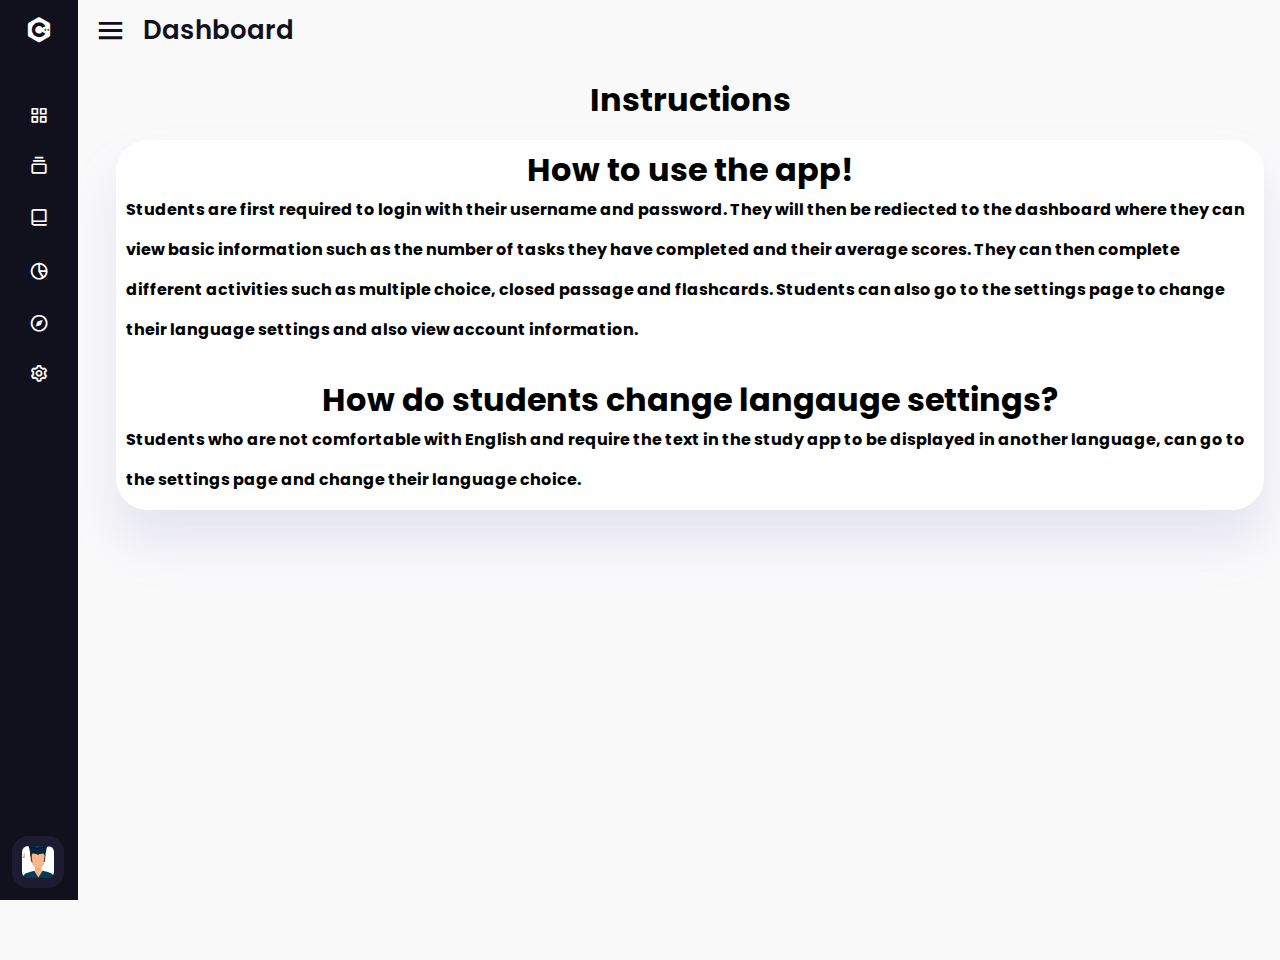
==== SDD task 1/instructions.html @ 73c17043 "Add files via upload" ====
<!DOCTYPE html>
<html>

<head>
  <!-- Meta tags -->
  <meta charset="UTF-8">
  <meta http-equiv="X-UA-Compatible" content="IE=edge">
  <meta name="viewport" content="width=device-width, initial-scale=1.0">
  <!-- Page title -->
  <title>FAQ</title>
  <!-- External CSS stylesheets -->
  <link href='https://unpkg.com/boxicons@2.1.4/css/boxicons.min.css' rel='stylesheet'>
  <link rel="stylesheet" href="styles.css">
  <style>
    .faq-questions {
      margin-top: 1rem;
      background: #fff;
      padding: 10px;
      line-height: 2.5rem;
      border-radius: 2rem;
      box-shadow: 0 2rem 3rem rgba(132, 139, 200, 0.18);
      transition: all 300ms ease;
    }

    .faq-questions:hover {
      box-shadow: none;
    }
  </style>
</head>

<body>



  <!-- Sidebar -->
  <div class="sidebar close">
    <div class="logo-details">
      <i class='bx bxl-c-plus-plus'></i>
      <span class="logo_name">StudyFlow</span>
    </div>
    <ul class="nav-links">
      <li>
        <a href="dashboard.html">
          <i class='bx bx-grid-alt'></i>
          <span class="link_name">Dashboard</span>
        </a>
        <ul class="sub-menu blank">
          <li><a class="link_name" href="#">Dashboard</a></li>
        </ul>
      </li>
      <li>
        <div class="iocn-link">
          <a href="flashcards.html">
            <i class='bx bx-collection'></i>
            <span class="link_name">FlashCards</span>
          </a>
        </div>
        <ul class="sub-menu">
          <li><a class="link_name" href="#">Flashcards</a></li>
        </ul>
      </li>
      <li>
        <div class="iocn-link">
          <a href="closedpassage.html">
            <i class='bx bx-book-alt'></i>
            <span class="link_name">Closed Passage</span>
          </a>
        </div>
        <ul class="sub-menu">
          <li><a class="link_name" href="#">Closed Passage</a></li>
        </ul>
      </li>
      <li>
        <a href="questions.html">
          <i class='bx bx-pie-chart-alt-2'></i>
          <span class="link_name">Multiple Choice</span>
        </a>
        <ul class="sub-menu blank">
          <li><a class="link_name" href="#">Multiple Choice</a></li>
        </ul>
      </li>
      <li>
        <a href="instructions.html">
          <i class='bx bx-compass'></i>
          <span class="link_name">Instructions</span>
        </a>
        <ul class="sub-menu blank">
          <li><a class="link_name" href="#">Instructions</a></li>
        </ul>
      </li>
      <li>
        <a href="settings.html">
          <i class='bx bx-cog'></i>
          <span class="link_name">Setting</span>
        </a>
        <ul class="sub-menu blank">
          <li><a class="link_name" href="#">Setting</a></li>
        </ul>
      </li>
      <li>
        <div class="profile-details">
          <div class="profile-content">
            <img src="img/student-profile.jpg" alt="profileImg">
          </div>
          <div class="name-job">
            <div class="profile_name">John Mathew</div>
            <div class="job">Student</div>
          </div>
          <a href="login.html"><i class='bx bx-log-out'></i></a>
        </div>
      </li>
    </ul>
  </div>
  <section class="home-section">
    <div class="home-content">
      <i class='bx bx-menu'></i>
      <span class="text">Dashboard</span>
    </div>
  </section>

  <!-- Main Content -->
  <div class="main-content">
    <h1>Instructions</h1>
    <!-- Instructions Questions -->
    <div class="faq-questions">
      <div class="question-1">
        <h1>How to use the app!</h1>
        <h4>Students are first required to login with their username and password. They will then be rediected to the
          dashboard where they can view basic information such as the number of tasks they have completed and their
          average scores. They can then complete different activities such as multiple choice, closed passage and
          flashcards. Students can also go to the settings page to change their language settings and also view account
          information.</h4>
      </div>
      <!-- Question 2 -->
      <div class="question-1" style="margin-top: 30px;">
        <h1>How do students change langauge settings?</h1>
        <h4>Students who are not comfortable with English and require the text in the study app to be displayed in
          another language, can go to the settings page and change their language choice. </h4>
      </div>
    </div>
  </div>

  <!-- JavaScript file for handling interactions -->


  <script>
    let arrow = document.querySelectorAll(".arrow");
    for (var i = 0; i < arrow.length; i++) {
      arrow[i].addEventListener("click", (e) => {
        let arrowParent = e.target.parentElement.parentElement;//selecting main parent of arrow
        arrowParent.classList.toggle("showMenu");
      });
    }
    let sidebar = document.querySelector(".sidebar");
    let sidebarBtn = document.querySelector(".bx-menu");
    console.log(sidebarBtn);
    sidebarBtn.addEventListener("click", () => {
      sidebar.classList.toggle("close");
    });
  </script>
</body>

</html>
---- SDD task 1/styles.css ----
@import url('https://fonts.googleapis.com/css2?family=Poppins:wght@300;400;500;600;700&display=swap');


/*Dashboard CSS*/


* {
  margin: 0;
  padding: 0;
  box-sizing: border-box;
  font-family: 'Poppins', sans-serif;
  box-sizing: border-box;
}

.sidebar {
  position: fixed;
  top: 0;
  left: 0;
  height: 100%;
  width: 260px;
  background: #11101d;
  z-index: 100;
  transition: all 0.5s ease;
}

.sidebar.close {
  width: 78px;
}

.sidebar .logo-details {
  height: 60px;
  width: 100%;
  display: flex;
  align-items: center;
}

.sidebar .logo-details i {
  font-size: 30px;
  color: #fff;
  height: 50px;
  min-width: 78px;
  text-align: center;
  line-height: 50px;
}

.sidebar .logo-details .logo_name {
  font-size: 22px;
  color: #fff;
  font-weight: 600;
  transition: 0.3s ease;
  transition-delay: 0.1s;
}

.sidebar.close .logo-details .logo_name {
  transition-delay: 0s;
  opacity: 0;
  pointer-events: none;
}

.sidebar .nav-links {
  height: 100%;
  padding: 30px 0 150px 0;
  overflow: auto;
}

.sidebar.close .nav-links {
  overflow: visible;
}

.sidebar .nav-links::-webkit-scrollbar {
  display: none;
}

.sidebar .nav-links li {
  position: relative;
  list-style: none;
  transition: all 0.4s ease;
}

.sidebar .nav-links li:hover {
  background: #1d1b31;
}

.sidebar .nav-links li .iocn-link {
  display: flex;
  align-items: center;
  justify-content: space-between;
}

.sidebar.close .nav-links li .iocn-link {
  display: block
}

.sidebar .nav-links li i {
  height: 50px;
  min-width: 78px;
  text-align: center;
  line-height: 50px;
  color: #fff;
  font-size: 20px;
  cursor: pointer;
  transition: all 0.3s ease;
}

.sidebar .nav-links li.showMenu i.arrow {
  transform: rotate(-180deg);
}

.sidebar.close .nav-links i.arrow {
  display: none;
}

.sidebar .nav-links li a {
  display: flex;
  align-items: center;
  text-decoration: none;
}

.sidebar .nav-links li a .link_name {
  font-size: 18px;
  font-weight: 400;
  color: #fff;
  transition: all 0.4s ease;
}

.sidebar.close .nav-links li a .link_name {
  opacity: 0;
  pointer-events: none;
}

.sidebar .nav-links li .sub-menu {
  padding: 6px 6px 14px 80px;
  margin-top: -10px;
  background: #1d1b31;
  display: none;
}

.sidebar .nav-links li.showMenu .sub-menu {
  display: block;
}

.sidebar .nav-links li .sub-menu a {
  color: #fff;
  font-size: 15px;
  padding: 5px 0;
  white-space: nowrap;
  opacity: 0.6;
  transition: all 0.3s ease;
}

.sidebar .nav-links li .sub-menu a:hover {
  opacity: 1;
}

.sidebar.close .nav-links li .sub-menu {
  position: absolute;
  left: 100%;
  top: -10px;
  margin-top: 0;
  padding: 10px 20px;
  border-radius: 0 6px 6px 0;
  opacity: 0;
  display: block;
  pointer-events: none;
  transition: 0s;
}

.sidebar.close .nav-links li:hover .sub-menu {
  top: 0;
  opacity: 1;
  pointer-events: auto;
  transition: all 0.4s ease;
}

.sidebar .nav-links li .sub-menu .link_name {
  display: none;
}

.sidebar.close .nav-links li .sub-menu .link_name {
  font-size: 18px;
  opacity: 1;
  display: block;
}

.sidebar .nav-links li .sub-menu.blank {
  opacity: 1;
  pointer-events: auto;
  padding: 3px 20px 6px 16px;
  opacity: 0;
  pointer-events: none;
}

.sidebar .nav-links li:hover .sub-menu.blank {
  top: 50%;
  transform: translateY(-50%);
}

.sidebar .profile-details {
  position: fixed;
  bottom: 0;
  width: 260px;
  display: flex;
  align-items: center;
  justify-content: space-between;
  background: #1d1b31;
  padding: 12px 0;
  transition: all 0.5s ease;
}

.sidebar.close .profile-details {
  background: none;
}

.sidebar.close .profile-details {
  width: 78px;
}

.sidebar .profile-details .profile-content {
  display: flex;
  align-items: center;
}

.sidebar .profile-details img {
  height: 52px;
  width: 52px;
  object-fit: cover;
  border-radius: 16px;
  margin: 0 14px 0 12px;
  background: #1d1b31;
  transition: all 0.5s ease;
}

.sidebar.close .profile-details img {
  padding: 10px;
}

.sidebar .profile-details .profile_name,
.sidebar .profile-details .job {
  color: #fff;
  font-size: 18px;
  font-weight: 500;
  white-space: nowrap;
}

.sidebar.close .profile-details i,
.sidebar.close .profile-details .profile_name,
.sidebar.close .profile-details .job {
  display: none;
}

.sidebar .profile-details .job {
  font-size: 12px;
}

.home-section {
  position: relative;
  background: transparent;
  left: 260px;
  width: calc(100% - 260px);
  transition: all 0.5s ease;
}

.sidebar.close~.home-section {
  left: 78px;
  width: calc(100% - 78px);
}

.home-section .home-content {
  height: 60px;
  display: flex;
  align-items: center;
}

.home-section .home-content .bx-menu,
.home-section .home-content .text {
  color: #11101d;
  font-size: 35px;
}

.home-section .home-content .bx-menu {
  margin: 0 15px;
  cursor: pointer;
}

.home-section .home-content .text {
  font-size: 26px;
  font-weight: 600;
}

@media (max-width: 400px) {
  .sidebar.close .nav-links li .sub-menu {
    display: none;
  }

  .sidebar {
    width: 78px;
  }

  .sidebar.close {
    width: 0;
  }

  .home-section {
    left: 78px;
    z-index: 100;
  }

  .sidebar.close~.home-section {
    width: 100%;
    left: 0;
  }
}





body {
  background: #faf9fa;
  font-family: 'Roboto', sans-serif;
}

.main-content {
  min-height: 100vh;
  margin-left: 100px;
  transition: all 0.5s ease;
  padding: 1rem;
}

.statistics {
  display: grid;
  grid-template-columns: repeat(3, 1fr);
  gap: 1.6rem;
  margin-top: 20px;
  margin-right: 20px;
}

.statistics>div {
  background: #fff;
  padding: 1.8rem;
  border-radius: 2rem;
  margin-top: 1rem;
  box-shadow: 0 2rem 3rem rgba(132, 139, 200, 0.18);
  transition: all 300ms ease;
}

.statistics>div:hover {
  box-shadow: none;
}

.statistics>div i {
  background: #64bcf4;
  padding: 0.5rem;
  border-radius: 50%;
  font-size: 2rem;
  color: white;
}

#calender-icon {
  background: #64bcf4;
}

#marshall-icon {
  background: #64bcf4;
}

.statistics>div .middle {
  display: flex;
  align-items: center;
  justify-content: space-between;
}

.statistics h3 {
  margin: 1rem 0 0.6rem;
  font-size: 1rem;
}

.statistics .progress {
  position: relative;
  width: 92px;
  height: 92px;
  border-radius: 50%;
}

.statistics svg {
  width: 7rem;
  height: 7rem;
}

.statistics svg circle {
  fill: none;
  stroke: #64bcf4;
  stroke-width: 14;
  stroke-linecap: round;
  transform: translate(20px, 5px);
  stroke-dasharray: 110;
  stroke-dashoffset: 92;
}

.statistics .answered-questions svg circle {
  stroke-dashoffset: -30;
  stroke-dasharray: 200;
}

.statistics .task-completion svg circle {
  stroke-dashoffset: 20;
  stroke-dasharray: 80;
}

.statistics .average-score svg circle {
  stroke-dashoffset: 35;
  stroke-dasharray: 110;
}

.statistics .progress .number {
  position: absolute;
  top: 10%;
  left: 17%;
  height: 100%;
  width: 100%;
  display: flex;
  justify-content: center;
  align-items: center;
}

.bottom-row {
  display: flex;
  flex-wrap: wrap;
  margin-top: 3rem;
}

.task-list {
  margin-top: 2.1rem;
  width: 70%;
  margin-right: 1.8rem;
}

.task-list h2 {
  margin-bottom: 0.8rem;
}

.task-list table {
  background: #fff;
  width: 100%;
  border-radius: 2rem;
  padding: 1.8rem;
  text-align: center;
  box-shadow: 0 2rem 3rem rgba(132, 139, 200, 0.18);
  transition: all 300ms ease;
  margin-top: 10px;
}

.task-list table:hover {
  box-shadow: none;
}

.task-list tbody td {
  height: 3rem;
  border-bottom: 1px solid rgba(132, 139, 200, 0.18);
}

.task-list tbody tr:last-child td {
  border: none;
}

.task-list a {
  text-align: center;
  display: block;

  margin-top: 1rem;
  color: #7380ec;
}

.taskComplete-status {
  color: lightgreen;
}

.taskIncomplete-status {
  color: #ff1414;
}

.student-content {
  display: flex;
  justify-content: space-between;
  min-height: 100vh;
  margin-left: 100px;
  transition: all 0.5s ease;
  padding: 1rem;
}


.primary {
  border-radius: 40px;
  border: none;
  width: 55px;
  height: 25px;
  cursor: pointer;
  color: black;
  background-color: #f7f7f7;
}

.primary:hover {
  background-color: #ededed;
}



#section1 {
  margin-right: 10px;
  width: 400px;
  background-color: #fff;
  border-radius: 40px;
  text-align: center;
  height: 800px;
}

.top-section {
  display: flex;
  margin-left: 40px;
  margin-top: 15px;
  gap: 16px;
}

.top-section i {
  font-size: 55px;
  margin-top: 15px
}

.top-section h1 {
  margin-top: 25px;
}

.user-info {
  align-items: center;
  margin-left: 20px;
  margin-right: 20px;
  margin-top: 20px;
  background: #fff;
  border-radius: 2rem;
  padding: 1.8rem;
  text-align: center;
  box-shadow: 0 2rem 3rem rgba(132, 139, 200, 0.1);
  transition: all 300ms ease;
  border-radius: 10px;
  font-family: 'Roboto', sans-serif;
}

.user-info table {
  border-collapse: collapse;
  border: none;

}

.user-info table td {
  height: 60px;
  width: 430px;
}

.event-details {
  margin-left: 20px;
  margin-top: 20px;
  margin-right: 20px;
  margin-bottom: 10px;
  background: #fff;
  border-radius: 2rem;
  box-shadow: 0 2rem 3rem rgba(132, 139, 200, 0.18);
  transition: all 300ms ease;
  padding: 20px;
}


.recent-updates {
  flex: 1;
  margin-top: 2.4rem;
  margin-right: 1.5rem;
}

.updates {
  background: #fff;
  border-radius: 2rem;
  box-shadow: 0 2rem 3rem rgba(132, 139, 200, 0.18);
  transition: all 300ms ease;
  padding: 1.8rem;
  margin-top: 10px;
  height: 280px;
}

.updates:hover {
  box-shadow: none;
}

.update {
  display: grid;
  grid-template-columns: 2.6rem auto;
  gap: 1.2rem;
  margin-bottom: 12px;

}

.profile-photo {
  width: 50px;
}






/*Flashcard CSS*/



.container {
  width: 90vw;
  max-width: 62.5em;
  position: relative;
  margin-left: 260px;
}

.add-flashcard-con {
  display: flex;
  justify-content: flex-end;
  padding: 1.2em 1em;
}

button {
  border: none;
  outline: none;
  cursor: pointer;
}

.add-flashcard-con button {
  font-size: 1em;
  background-color: #587ef4;
  color: #ffffff;
  padding: 0.8em 1.2em;
  font-weight: 500;
  border-radius: 0.4em;
}

#card-con {
  margin-top: 1em;
}

.question-container {
  width: 90vw;
  max-width: 34em;
  display: flex;
  flex-direction: column;
  justify-content: center;
  background-color: #ffffff;
  position: absolute;
  transform: translate(-50%, -50%);
  top: 50%;
  left: 50%;
  padding: 3em 2em;
  border-radius: 0.6em;
  box-shadow: 0 1em 2em rgba(28, 0, 80, 0.1);
}

.question-container h2 {
  font-size: 2.2em;
  color: #363d55;
  font-weight: 600;
  text-align: center;
  margin-bottom: 2em;
}

.wrapper {
  display: grid;
  grid-template-columns: 11fr 1fr;
  gap: 1em;
  margin-bottom: 1em;
}

.error-con {
  align-self: center;
}

#error {
  color: #ff5353;
  font-weight: 400;
}

.fa-xmark {
  font-size: 1.4em;
  background-color: #587ef4;
  height: 1.8em;
  width: 1.8em;
  display: grid;
  place-items: center;
  color: #ffffff;
  border-radius: 50%;
  cursor: pointer;
  justify-self: flex-end;
}

label {
  color: #363d55;
  font-weight: 600;
  margin-bottom: 0.3em;
}

textarea {
  width: 100%;
  padding: 0.7em 0.5em;
  border: 1px solid #d0d0d0;
  outline: none;
  color: #414a67;
  border-radius: 0.3em;
  resize: none;
}

textarea:not(:last-child) {
  margin-bottom: 1.2em;
}

textarea:focus {
  border-color: #363d55;
}

#save-btn {
  font-size: 1em;
  background-color: #587ef4;
  color: #ffffff;
  padding: 0.6em 0;
  border-radius: 0.3em;
  font-weight: 600;
}

.card-list-container {
  display: grid;
  padding: 0.2em;
  gap: 1.5em;
  grid-template-columns: 1fr 1fr 1fr;
}

.card {
  background-color: #ffffff;
  box-shadow: 0 0.4em 1.2em rgba(28, 0, 80, 0.08);
  padding: 1.2em;
  border-radius: 0.4em;
}

.question-div,
.answer-div {
  text-align: justify;
}

.question-div {
  margin-bottom: 0.5em;
  font-weight: 500;
  color: #363d55;
}

.answer-div {
  margin-top: 1em;
  font-weight: 400;
  color: #414a67;
}

.show-hide-btn {
  display: block;
  background-color: #587ef4;
  color: #ffffff;
  text-decoration: none;
  text-align: center;
  padding: 0.6em 0;
  border-radius: 0.3em;
}

.buttons-con {
  display: flex;
  justify-content: flex-end;
}

.edit,
.delete {
  background-color: transparent;
  padding: 0.5em;
  font-size: 1.2em;
}

.edit {
  color: #587ef4;
}

.delete {
  color: #ff5353;
}

.hide {
  display: none;
}

@media screen and (max-width: 800px) {
  .card-list-container {
    grid-template-columns: 1fr 1fr;
    gap: 0.8em;
  }
}

@media screen and (max-width: 450px) {
  body {
    font-size: 14px;
  }

  .card-list-container {
    grid-template-columns: 1fr;
    gap: 1.2em;
  }
}





.top-bar {
  background-color: #000000;
  padding: 10px;
  display: flex;
  justify-content: space-between;
  align-items: center;
  color: white;
}

.top-bar button {
  background-color: #555;
  color: white;
  border: none;
  padding: 10px;
  margin-left: 100px;
  cursor: pointer;
}



/*Closed Passage CSS*/


.Closedpassage-container {
  max-width: 600px;
  margin: 40px auto;
  padding: 20px;
  background-color: rgba(255, 255, 255, 0.8);
  /* Semi-transparent white */
  border-radius: 10px;
  box-shadow: 0 0 10px rgba(0, 0, 0, 0.5);
}

h1 {
  text-align: center;
  color: #000;
  /* Black text */
}

#question-container {
  margin-top: 20px;
}

.user-answer {
  width: 100%;
  padding: 8px;
  margin-bottom: 10px;
  border: 1px solid #3498db;
  border-radius: 5px;
  color: #000;
  /* Black text */
  box-sizing: border-box;
}

button {
  background-color: #3498db;
  color: #fff;
  padding: 20px 30px;
  border: none;
  border-radius: 5px;
  cursor: pointer;
  margin-left: 40%;
}

button:hover {
  background-color: #2980b9;
}

#result {
  margin-top: 15px;
  text-align: center;
  font-size: 20px;
}

/* Optional: Styling for correct and incorrect answers */
.correct {
  color: #27ae60;
}

.incorrect {
  color: #e74c3c;
}


#word-bank {
  background-color: #fffefe;
  /* Set the same background color as the fill in the blank container */
  width: 30%;
  margin-left: 35%;
  padding: 20px;
  background-color: rgba(255, 255, 255, 0.8);
  /* Semi-transparent white */
  border-radius: 10px;
  box-shadow: 0 0 10px rgba(0, 0, 0, 0.5);
  text-align: center;

}



/* Multiple choice CSS */
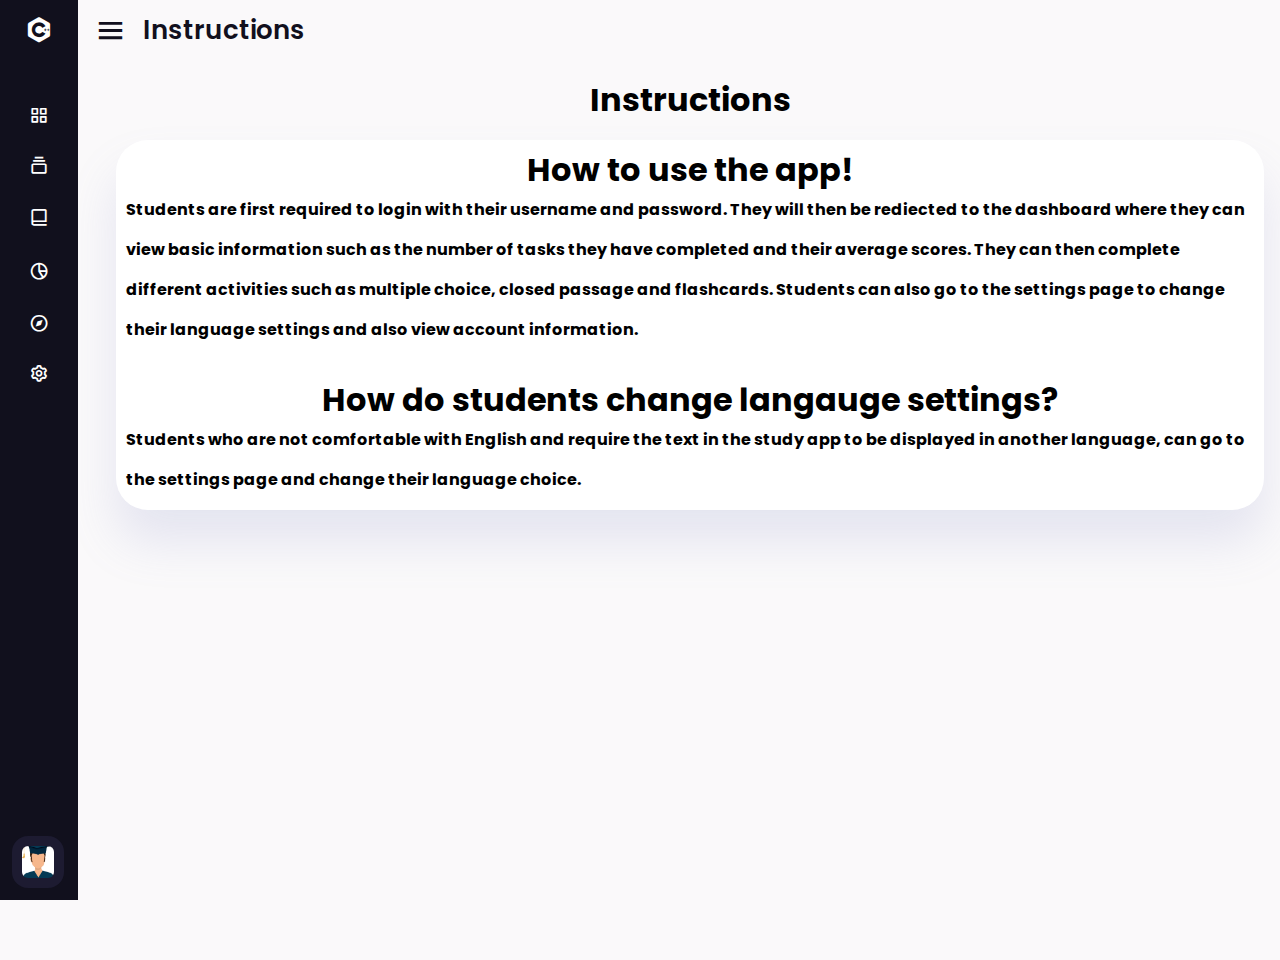
==== commit df9d0f51: "Update instructions.html" ====
--- a/SDD task 1/instructions.html
+++ b/SDD task 1/instructions.html
@@ -114,7 +114,7 @@
   <section class="home-section">
     <div class="home-content">
       <i class='bx bx-menu'></i>
-      <span class="text">Dashboard</span>
+      <span class="text">Instructions</span>
     </div>
   </section>
 
@@ -160,4 +160,4 @@
   </script>
 </body>
 
-</html>+</html>
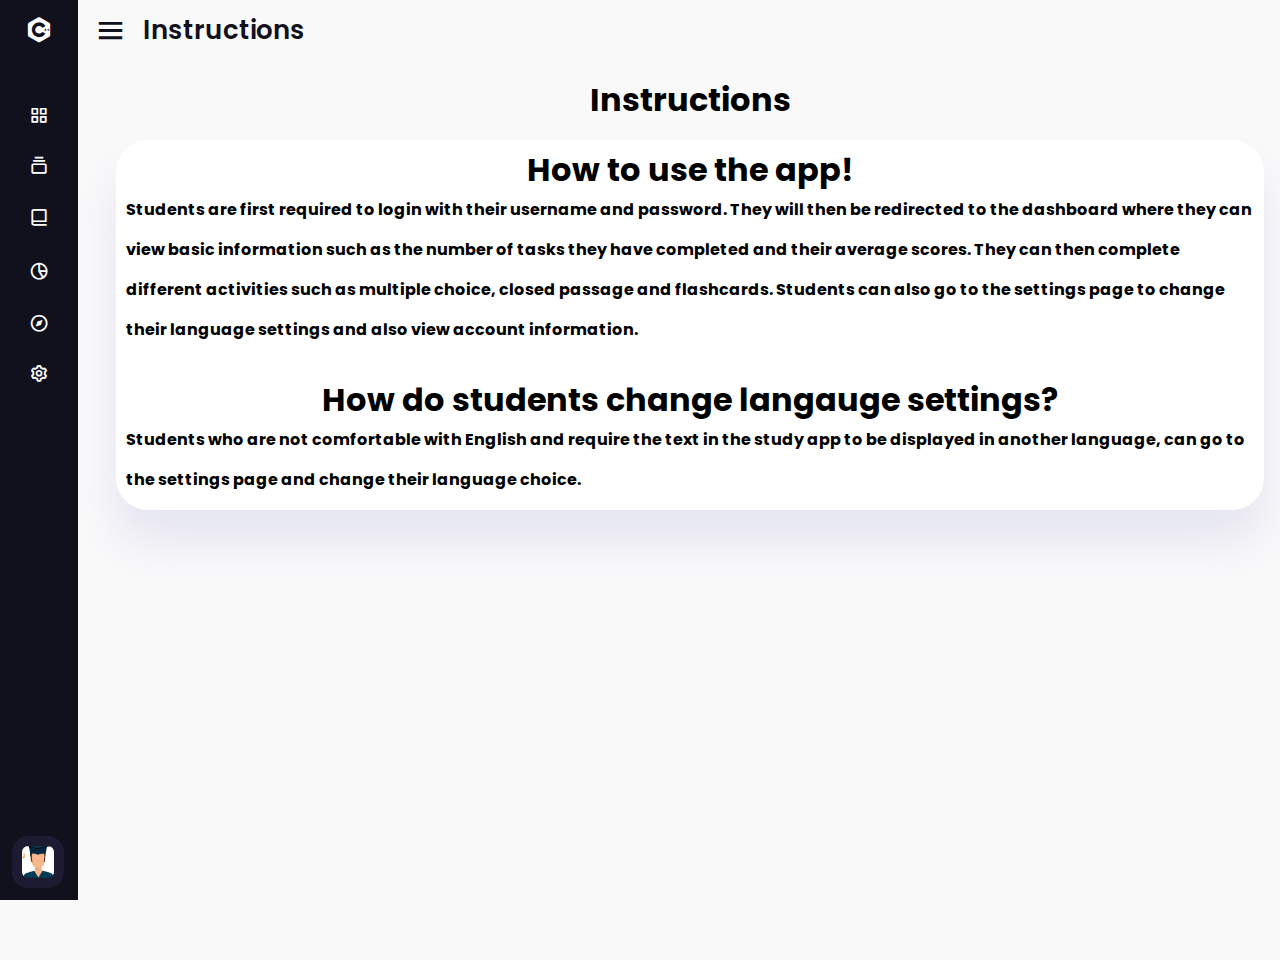
==== commit 1ca7b5ec: "Update instructions.html" ====
--- a/SDD task 1/instructions.html
+++ b/SDD task 1/instructions.html
@@ -125,7 +125,7 @@
     <div class="faq-questions">
       <div class="question-1">
         <h1>How to use the app!</h1>
-        <h4>Students are first required to login with their username and password. They will then be rediected to the
+        <h4>Students are first required to login with their username and password. They will then be redirected to the
           dashboard where they can view basic information such as the number of tasks they have completed and their
           average scores. They can then complete different activities such as multiple choice, closed passage and
           flashcards. Students can also go to the settings page to change their language settings and also view account
